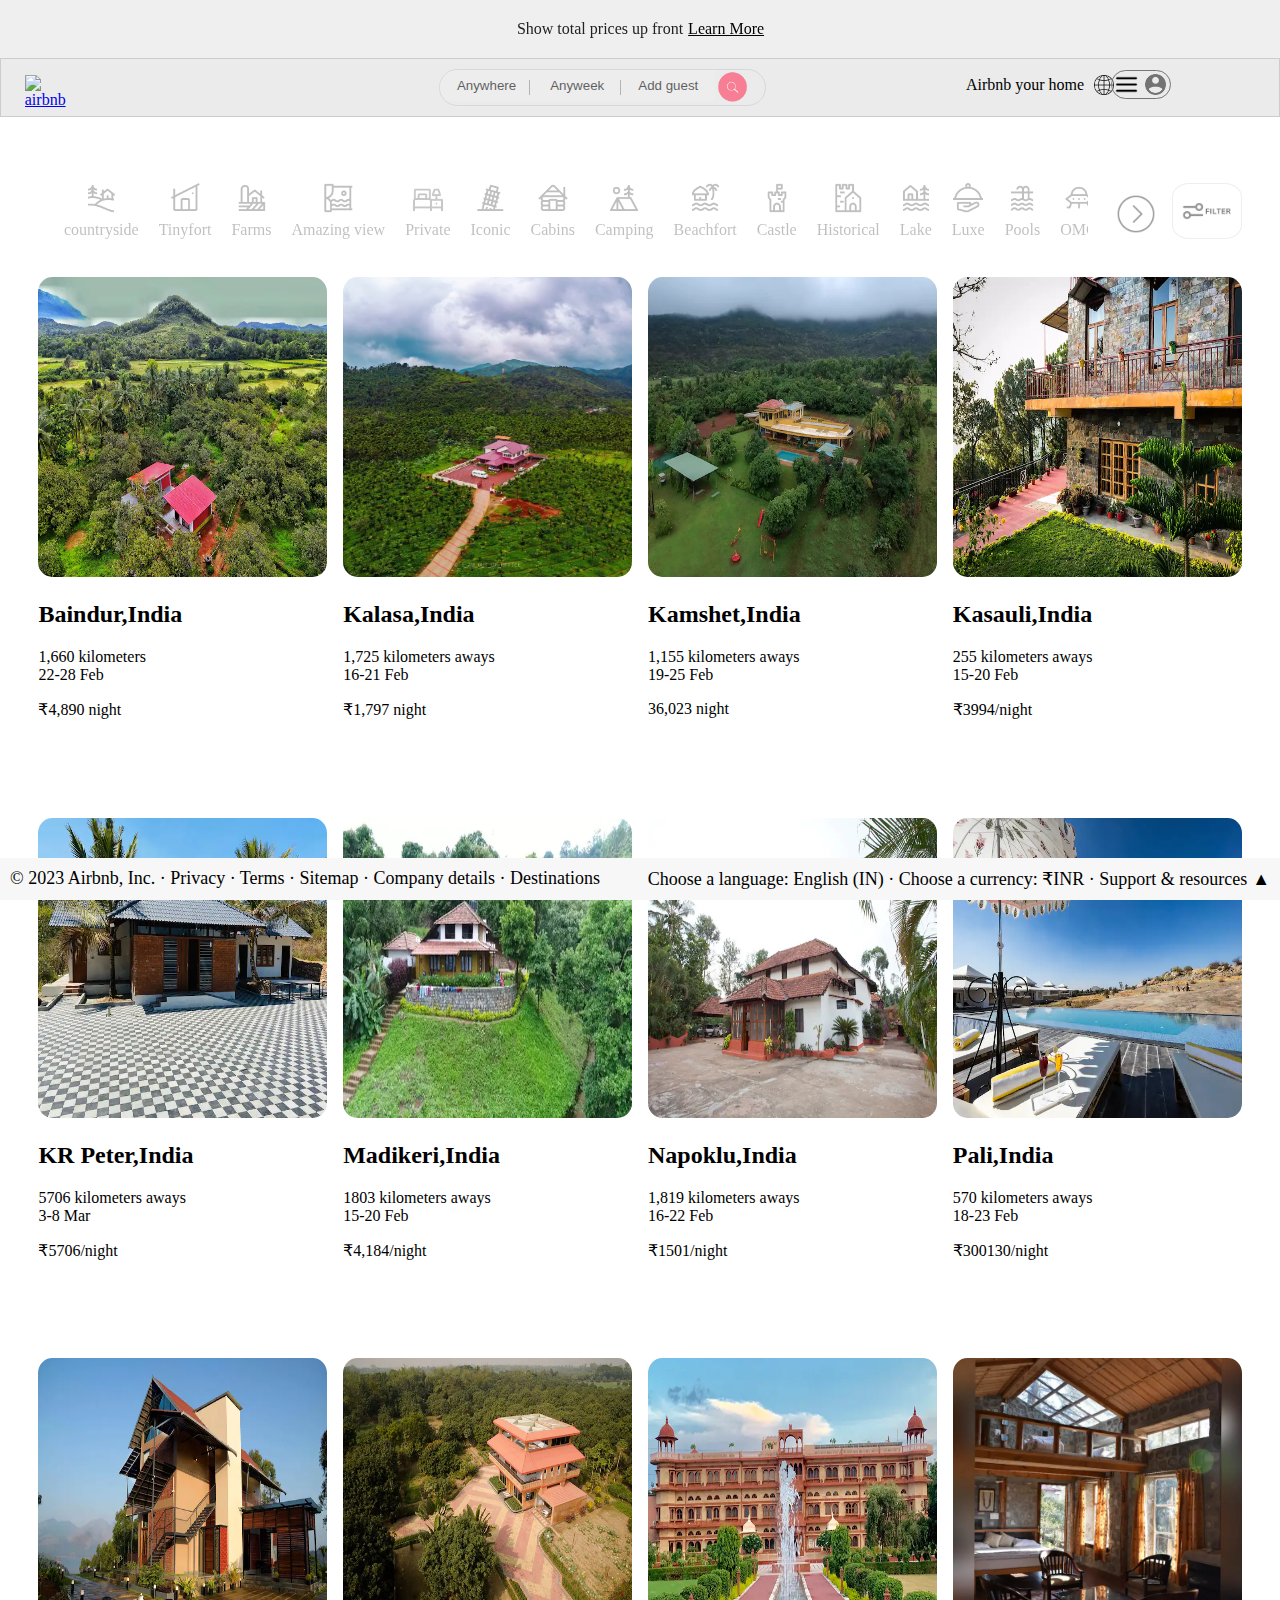
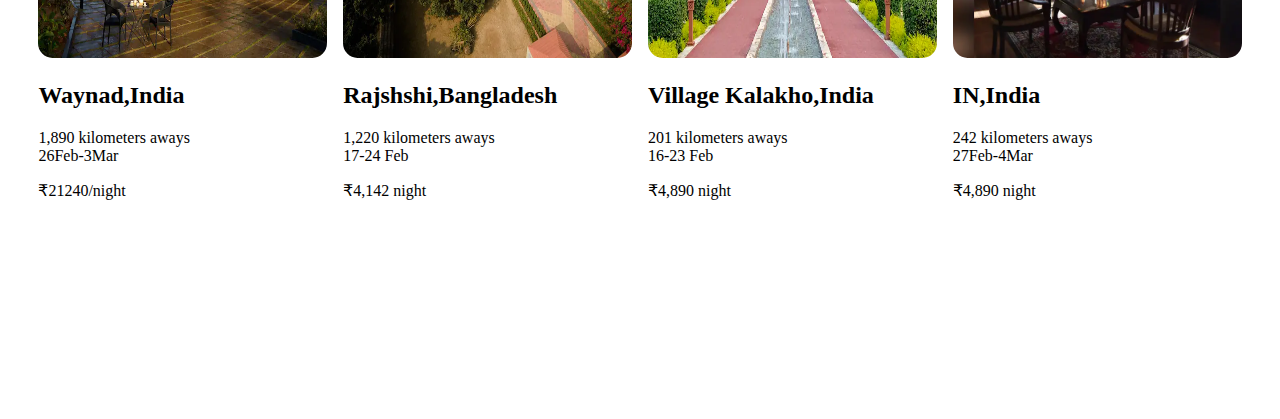
==== index.html @ 366d5430 "airbnb" ====
<!DOCTYPE html>
<html lang="en">
<head>
    <meta charset="UTF-8">
    <meta http-equiv="X-UA-Compatible" content="IE=edge">
    <meta name="viewport" content="width=device-width, initial-scale=1.0">
    <title>Holiday Homes & Apartment Rentals-Airbnb airbnb.co.in</title>
    <link rel="shortcut icon" href="assets/Air.png" type="image/x-icon" />
    <link rel="stylesheet" href="style.css">
    <style>


    </style>
</head>
<body>
    <div class="main">
        <span>Show total prices up front </span> 
        <a href="#">Learn More</a>
      </div>

      <!-- header for large screen -->
      <header class="large-screen" style="margin: 0;">
        <div class="logo">
          <a href="#"><img src="assets/Airbnb.png" alt="airbnb"></a>
        </div>
        <div class="center">
          <div class="curve-border">
            <a><button>Anywhere</button></a>
            <a><button>Anyweek</button></a>
            <a href=""><button>Add guest</button></a>
            <img src="assets/ssearch.png"> 
          </div>
        </div>

        <div class="right">
            <P>Airbnb your home </P>  
            <img id="globe" src="assets/internet.png" alt="Globe icon">
          <div class="icon-group">
                <img src="assets/menu.png" alt="Three horizontal lines icon">
                <img src="assets/accoount..png" alt="Profile icon"> 
            
          </div>
        </div>
       
      </header>

      <!-- header for small screen -->
      <div class="header">
    <header class="mobile-header" style="margin-top: 1%;">
        <div class="header-left">
          <button class="search-btn">
            <img src="assets/search-s.png" alt="Search Icon">
          </button>
          <button class="location-btn" style="text-align: left;">
            Anywhere<br>
            <div class="text">
            Any week .
            Add guest
           </div>
          </button>
        </div>
        <div class="header-right">
          <button class="filter-btn">
           <a href="try.html"> <img src="assets/filter.png" alt="Filter Icon"></a>
          </button>
        </div>
      </header></div>
      <!-- navigation bar  -->
    <div class="nav">
      <div class="navbar-container">
      <div class="navbar-wrapper">
        
          <div class="navbar">
            <div class="navbar-item"><img src="assets/countryside.jpg"><span>countryside</span></div>
            <div class="navbar-item"><img src="assets/tiny.jpg"><span>Tinyfort</span></div>
            <div class="navbar-item"><img src="assets/farms.jpg"><span>Farms</span></div>
            <div class="navbar-item"><img src="assets/amazing.jpg"><span>Amazing view</span></div>
            <div class="navbar-item"><img src="assets/private.jpg"><span>Private</span></div>
            <div class="navbar-item"><img src="assets/iconic.jpg"><span>Iconic</span></div>
            <div class="navbar-item"><img src="assets/cabins.jpg"><span>Cabins</span></div>
            <div class="navbar-item"><img src="assets/campimg.jpg"><span>Camping</span></div>
            <div class="navbar-item"><img src="assets/beachfort.jpg"><span>Beachfort</span></div>
            <div class="navbar-item"><img src="assets/castle.jpg"><span>Castle</span></div>
            <div class="navbar-item"><img src="assets/historical.jpg"><span>Historical</span></div>
            <div class="navbar-item"><img src="assets/lake.jpg"><span>Lake</span></div>
            <div class="navbar-item"><img src="assets/luxe.jpg"><span>Luxe</span></div>
            <div class="navbar-item"><img src="assets/pools.jpg"><span>Pools</span></div>
            <div class="navbar-item"><img src="assets/omg.jpg"><span>OMG</span></div>
            <div class="navbar-item"><img src="assets/trending.jpg"><span>Trending</span></div>
            <div class="navbar-item"><img src="assets/earth.jpg"><span>Earth</span></div>
            <div class="navbar-item"><img src="assets/Domes.jpg"><span>Domes</span></div>
            <div class="navbar-item"><img src="assets/tropical.jpg"><span>Tropical</span></div>
            <div class="navbar-item"><img src="assets/caves.jpg"><span>Caves</span></div>   
          </div>  
        
        </div>
     </div>    
         <div class="border">
            <div class="navbar-button"><img src="assets/next.png"></div>
            <div class="navbar-buttons"><img id="img" src="assets/icons.png"></div>
         </div> 
        
     </div> 
    </div>    
  <!-- Grid -->

  <section id="blocks">
    <div class="flex-container">
      <div class="flex-item">
          <img src="assets/country side/baindur.webp" alt="">
          <h2>Baindur,India</h2>
          <span>1,660 kilometers<br>22-28 Feb</span>
           <p>₹4,890 night</p> 
      </div>
      <div class="flex-item">
          <img src="assets/country side/Kalasa.webp" alt="Kalasa" >  
          <h2>Kalasa,India</h2>
          <span>1,725 kilometers aways<br>16-21 Feb</span>
           <p>₹1,797 night</p> 
      </div>
      <div class="flex-item">
          <img src="assets/country side/Kamshet.webp" alt="Kamshet" > 
          <h2>Kamshet,India</h2>
          <span>1,155 kilometers aways<br>19-25 Feb</span>
           <p>36,023 night</p> 
      </div>
      <div class="flex-item">
          <img src="assets/country side/kasauli.webp" alt="Kasauli" > 
          <h2>Kasauli,India</h2>
          <span>255 kilometers aways<br>15-20 Feb</span>
          <p>₹3994/night</p> 
      </div>
      <div class="flex-item">
          <img src="assets/country side/KR Pete.webp" alt="KR Pete" >
          <h2>KR Peter,India</h2>
          <span>5706 kilometers aways<br>3-8 Mar</span>
           <p>₹5706/night</p>
      </div>
      <div class="flex-item">
          <img src="assets/country side/Madikeri.webp" alt="Madikeri" >  
          <h2>Madikeri,India</h2>
          <span>1803 kilometers aways<br>15-20 Feb</span>
           <p>₹4,184/night</p>   
      </div>
      <div class="flex-item">
          <img src="assets/country side/Napoklu.webp" alt="Napoklu"> 
          <h2>Napoklu,India</h2>
          <span>1,819 kilometers aways<br>16-22 Feb</span>
           <p>₹1501/night</p> 
      </div>
      <div class="flex-item">
          <img src="assets/country side/pali.webp" alt="Pali" >  
          <h2>Pali,India</h2>
          <span>570 kilometers aways<br>18-23 Feb</span>
           <p>₹300130/night</p>
      </div>
      <div class="flex-item">
          <img src="assets/country side/waynad.webp" alt="Waynad" > 
          <h2>Waynad,India</h2>
          <span>1,890 kilometers aways<br>26Feb-3Mar</span>
           <p>₹21240/night</p> 
      </div>
      <div class="flex-item">
          <img src="assets/country side/Rajshahi.webp" alt="Rajshahi" >  
          <h2>Rajshshi,Bangladesh</h2>
          <span>1,220 kilometers aways<br>17-24 Feb</span>
           <p>₹4,142 night</p>
      </div>
      <div class="flex-item">
          <img src="assets/country side/Village Kalakho.webp" alt="Village Kalakho" >  
          <h2>Village Kalakho,India</h2>
          <span>201 kilometers aways<br>16-23 Feb</span>
           <p>₹4,890 night</p> 
      </div>
      <div class="flex-item">
          <img src="assets/country side/in.webp" alt="IN" >  
          <h2>IN,India</h2>
          <span>242 kilometers aways<br>27Feb-4Mar</span>
           <p>₹4,890 night</p> 
      </div>
    </div>
  </section>

  <!-- END GRID -->

  
  <!-- footer for small screen -->
  <footer>
    <div class="icon-container">
      <div class="icon">
        <img src="assets/search.png" alt="Icon 1">
        <p>Explore</p>
      </div>
      <div class="icon">
        <img src="assets/love.png" alt="Icon 2">
        <p>Wishlist</p>
      </div>
      <div class="icon">
        <img src="assets/accoount..png" alt="Icon 3">
        <p>login</p>
      </div>
    </div>
  </footer>
  <!-- footer for big screen -->
  <footer class="big-screen">
    <div class="footer-left">
      © 2023 Airbnb, Inc. · Privacy · Terms · Sitemap · Company details · Destinations
    </div>
    <div class="footer-right">
      Choose a language: English (IN) · Choose a currency: ₹INR · Support & resources <span class="footer-arrow">&#9650;</span>
    </div>
  </footer>
      
      
</body>
</html>
---- style.css ----
body
{
    margin:0px;
}
.main
{  
   background-color:#d6d5d563  ;
   padding: 20px 0px;
   position: relative;
   top:0;
   left:0;
   font-size: 16px;
   text-align: center;
   z-index: 1;
   font-family:CircularStd-Black; 
}   
.main span
{ 
  color: #222222;
  margin: 1px;
}
.main a
{
  color: black;
}
    .header
    {
        margin-top:3%;
        background: white;
        position: sticky;
        top:0;
        padding-bottom:1px;
    }
.mobile-header {
  display: flex;
  justify-content: space-between;
  align-items: center;
  padding: 10px;
  margin: 10%;
  background-color: #ffffff;
  border-radius: 40px;
  box-shadow: 5px 5px 5px 5px rgba(0,0,0,0.5);
  position: sticky;
  top: 0px;

}

.header-left {
  display: flex;
  align-items: left;
 
}

.header-left .text{
    opacity:50%;
}
.header-left button {
  border: none;
  margin-right: 10px;
  font-size: 16px;
  color: #333;
  background-color: transparent;
  cursor: pointer;
}

.header-left .search-btn img {
  width: 20px;
  height: 20px;
}

.header-right button {
  display: flex;
  align-items: center;
  justify-content: center;
  border: none;
  background-color: transparent;
  position: relative;
  cursor: pointer;
  border-radius: 50%; /* add circular border */
  border: 2px solid #ccc; /* add border color */
  width: 30px; /* added width */
  height: 30px; /* added height */
}

.header-right .filter-btn img {
  width: 20px;
  height: 20px;
}

.header-right .filter-btn .filter-badge {
  position: absolute;
  top: -5px;
  right: -5px;
  width: 20px;
  height: 20px;
  font-size: 12px;
  color: white;
  display: flex;
  justify-content: center;
  align-items: center;
}

/* navigation bar */
.nav 
{
    background-color: white;
    position: sticky;
    top: 61px;
    padding-top: 1px;;
}
.navbar-container {
  position: relative;
  overflow: hidden;
  margin:2%;
  
 
  
}
.navbar-item{
    opacity: 50%;
}
.navbar-item:hover
{
    opacity: 100%;
}
.navbar-wrapper {
  position: relative;
  overflow: hidden;
  overflow-x: auto;
  -webkit-overflow-scrolling: touch;
  white-space: nowrap;
}

.navbar {
  display: flex;
  background-color: #ffffff;
  position: sticky;
  top:10px;
 
}

.navbar-item {
  display: flex;
  flex-direction: column;
  align-items: center;
  margin-right: 20px;
}

.navbar-item:last-child {
  margin-right: 0;
}

.navbar-item img {
  width: 30px;
  height: 30px;
}

.navbar-item span {
  margin-top: 8px;
}


.navbar-container:hover .navbar {
  transform: translateX(-40px);
}

/* Hide scrollbar */
::-webkit-scrollbar {
  display: none;
}

/* header for large screen */
.large-screen
{
    
    display: flex;
    flex-direction: row;
    border:  1px solid #ccc;
    padding: 1px;
    background: rgb(235, 235, 235);
    position:sticky;
    top:0px;
    z-index: 1;
    overflow: hidden;
    
}
.center
{
    opacity: 60%;
    
}
.center:hover
{
    opacity: 100%;
}

.logo img
{
  margin: 10% 40%;
  width: 100px;
  margin-top: 15px;
 
}

.center 
{
  align-items: center;
  display: flex;
  margin-left:380px;
  justify-content: center;
  overflow: hidden;
}


.curve-border   /*the header middle group button's section*/
{
border-radius: 50px;
border:  1px solid #ccc;
padding-right: 10px;
display: flex;
width: 315px;
height: 35px;
position: relative;
overflow: hidden;
}
.curve-border button  /*the header middle group button*/
{
border:none;
padding:8px 17px;
cursor: pointer;
}
/* pseudo */

/*we've added two pseudo-elements to the .button-group element using the ::before and ::after selectors. 
  We've positioned the pseudo-elements using position: absolute,
  and set their top and bottom values to match the padding of the button group.
  We've used the left property to position the first pseudo-element between the first and second buttons, 
  and the second pseudo-element between the second and third buttons .
  We've set the width property of both pseudo-elements to 1px to create vertical lines, 
  and we've given them a background-color of black to make them visible. */

.curve-border::before,
.curve-border::after {
  content: "";
  position: absolute;
  top: 10px;
  bottom: 10px;
  width: 1px;
  background-color: black;
}

.curve-border::before {
   left: calc(26% + 5px); /* using the calc() function to calculate the correct position */
  opacity: 40%;
}

.curve-border::after {
  left: calc(54% + 5px);
  opacity: 40%;
}
/*end  pseudo */
.curve-border img
{
width: 35px;
margin: px ;
cursor: pointer;
}

.right  /* the right side buttons iin the header*/
{
display: flex;
}
 .right p
{
 text-decoration: none;
 margin-left: 200px;
 cursor: pointer;
} 


.right #globe
{
width: 20px;
height:20px;
cursor: pointer;
margin-left: 10px;
margin-top: 15px;
}

.right .icon-group 
{
display: flex;
align-items: center;
border: 1px groove #777676;
border-radius:40px;
margin-top: 10px ;
margin-left: 27%;
cursor: pointer;
position:absolute;
}

 
.icon-group img
{
width:25px; 
padding: 1px 2px;

}
/* grid vs flex base styles */


.flex-container {
  display: flex;
  flex-wrap: wrap;
  justify-content: space-between;
  margin: 3%;
}
.flex-item {
  flex-basis: 24%;
  height: 300px;
  margin-bottom: 20%;

}

.flex-item img
{
    width:100%;
    height:100%;
    border-radius: 5%;
}


/* footer */
.big-screen {
    background-color: #f7f7f7;
    display: flex;
    justify-content: space-between;
    padding: 10px;
    margin:0px 0px;
    font-size: 18px;
    position:sticky;
    bottom: 0;
    border:  1px  #ccc;
  }
  
  .footer-left {
    margin-right: 10px;
  }
  
  .footer-right {
    display: flex;
    align-items: center;
  }
  
  .footer-arrow {
    margin-left: 5px;
    cursor: pointer;
  }

  /* small footer */
 
 
  

  /* responsive */
@media only screen and (min-width: 744px) 

{
   .mobile-header
   {
    display: none;;
   }

 
    .navbar-container 
    {
        margin-left: 5%;
        margin-right:15%;
        opacity: 50%;
    }
    .navbar
        {
                display: flex;
                transition: transform 0.3s ease-out; 
        }

        .navbar-overlay
         {
                position: absolute;
                top: 0;
                right: -2px;
                width: 20px;
                height: 100%;
                background: linear-gradient(to right, transparent, white);
         } 
        
         .navbar-button
            {
       
            display:flow-root;
            position: sticky;
            float:right;
            margin:1%;
            margin-top: -6%;
            margin-right: 3%;
            }

            .navbar-button img 
            {
                width:30%;
                height:100%;
            }
            .navbar-buttons
           {
            position: sticky;
            float:right;
            margin-top: 1%;
            margin-right: -1%;
            position: absolute;
           }
            #img 
           {
            width:5%;
            height:100%;
            padding:8px;
            margin-top: -9%;
            padding-top:.1%;
            padding-bottom: .1%;
            padding-left:-3%;
            padding-right: -2%;
            border-radius: 35%;
            border:1px groove;
            float: right;
        } 

        footer {
            background-color: #f2f2f2;
            padding: 20px;
            position: sticky;
            bottom: 0;
          }
          
          .icon-container {
            display: flex;
            justify-content: center;
          }
          
          .icon {
            display: flex;
            flex-direction: column;
            align-items: center;
            margin: 0 20px;
          }
          
          .icon img {
            width: 30px;
            height: 30px;
            opacity: 0.5;
            transition: opacity 0.3s ease;
          }
          
          .icon:hover img {
            opacity: 1;
          }
          
          .icon p {
            margin-top: 10px;
            text-align: center;
          }
            /*  */
          
       }

       @media only screen and (max-width: 946px) 
        {
           
            
          
            .navbar-button
            {
       
            display:flow-root;
            position: sticky;
            float:right;
            margin:1%;
            margin-top: 6%;
            margin-right: 2%;
            align-items:center;
            }

            .navbar-button img 
            {
                width:30%;
                height:100%;
                position: absolute;
            }
            .navbar-buttons
           {
            position: sticky;
            float:right;
            margin-top: 1%;
            margin-right: -1%;
            position: absolute;
            align-items:center;
           }
            #img 
           {
            width:5%;
            height:100%;
            padding:8px;
            margin-top: -9%;
            padding-top:.1%;
            padding-bottom: .1%;
            padding-left:-3%;
            padding-right: -2%;
            border-radius: 35%;
            border:1px groove;
            float: right;
        } 
           /* .small-screen
           {
            display: none;
           } */

        }
            @media only screen and (max-width: 743px) 
            {
                .navbar-button img
                {
                    display:none;
                }
                .navbar-buttons img
                {
                    display:none;
                }
                .large-screen
                    {
                        display:none;
                    }

                
            }
            
            /*  */

            @media only screen and (max-width: 1128px) 
        {
            .navbar-button
            {
       
            display:flow-root;
            position: sticky;
            float:right;
            margin-top: -7.5%;
            margin-right: 5%;
            position:relative;
            align-items:center;
            }

            .navbar-button img 
            {
                width:40%;
                height:100%;
            }
           
           .navbar-buttons
           {
            position: sticky;
            float:right;
            margin-top: 1%;
            margin-right: 3%;
           
           }

           #img 
           {
            width:5%;
            height:100%;
            padding:8px;
            padding-top:.1%;
            padding-bottom: .1%;
            padding-left:-1%;
            padding-right: -2%;
            border-radius: 25%;
            border:1px groove;
            position: relative;
        }
        .icon-container
        {
          display:none;
        }

       

     
    }
    @media only screen and (max-width: 1400px) 
        {
            .navbar-button
            {
       
            display:flow-root;
            position: sticky;
            float:right;
            margin-top: -5.5%;
            margin-right: 5%;
            position:relative;
            }

            .navbar-button img 
            {
                width:40%;
                height:100%;
            }
           
           .navbar-buttons
           {
            position: sticky;
            float:right;
            margin-top: 1%;
            margin-right: 3%;
           
           }

           #img 
           {
            width:5%;
            height:100%;
            padding:8px;
            padding-top:.1%;
            padding-bottom: .1%;
            padding-left:-1%;
            padding-right: -2%;
            border-radius: 25%;
            border:1px groove;
            position: relative;
        }
        .icon-container
        {
          display:none;
        }
      
    }
        
    @media only screen and (max-width: 1128px) 
{

    .center
{
  align-items: center;
  margin-left: 25%;
}

.right p
{
  margin-left:40px;
}

.right #globe
{
  margin: left 1px;;
}
.right .icon-group
{
  margin-left: 21%;
}


  .flex-container {
    flex-wrap: wrap;
    justify-content: space-between;
  }

  .flex-item {
    flex-basis: 32%;
    margin-bottom: 17%;
  }
  .icon-container
  {
    display:none;
  }
}





@media only screen and (max-width: 743px) 

{
  
    .flex-container {
    flex-wrap: nowrap;
  } 
  .flex-item {
    flex-basis: 51%;
    
   }  

   .big-screen
   {
    display: none;
   }
   
}


@media only screen and (max-width: 946px) 
{

    .large-screen .center
   {
   
  align-items: center;
  display: flex;
  margin-left:50px;
  justify-content: center;
  overflow: hidden;
  
   }
   
   .curve-border  /*the header middle group button's section*/
   {
    padding-right: 5px;
    width:300px;
    
   }
   .curve-border button  /*the header middle group button*/
        {
        border:none;
        padding:8px 15px;
        cursor: pointer;font-size: 12px;
        }

.right  /* the right side buttons iin the header*/
    {
    display: flex;
    }
 .right p
    {
    text-decoration: none;
    margin-left: 10px;

    } 




.right .icon-group 
    {
    display: flex;
    align-items: center;
    border: 1px groove #777676;
    border-radius:40px;
    margin-top: 10px ;
    margin-left: 23%;
    cursor: pointer;
    position:absolute;
    }

 
.icon-group img
    {
    width:25px; 
    padding: 1px 2px;

    }


  
  .flex-container
 {
    flex-wrap: wrap;
    justify-content: space-between;
  }

  .flex-item {
    flex-basis: 46.9%;
    margin-bottom: 30%;

  }
  .icon-container
  {
    display:none;
  }
}
@media only screen and (min-width: 946px) 
{

 .mobile-header
 {
    display:none;
 }
}

@media only screen and (max-width: 550px) {
    .main
    {
      display: none;
    }
    
    #block
    {
        padding-bottom: 5px;
    }
    .flex-container {
      flex-direction: column;
     bottom: 5%;
      font-size: 25px;
    }
  
    .large-screen
    {
      display: none;
    }
    .flex-container {
      flex-direction: column;
    }
  
    .flex-item {
      flex-basis: 100%;
    }
    .flex-item {
      flex-basis: 50%;
      padding-bottom: 5px;
    }
     .big-screen
    {
        display: none;
    }

    footer {
        background-color: #f2f2f2;
        padding: 20px;
        position: sticky;
        bottom: 0;
      }
      
      .icon-container {
        display: flex;
        justify-content: center;
      }
      
      .icon {
        display: flex;
        flex-direction: column;
        align-items: center;
        margin: 0 20px;
      }
      
      .icon img {
        width: 30px;
        height: 30px;
        opacity: 0.5;
        transition: opacity 0.3s ease;
      }
      
      .icon:hover img {
        opacity: 1;
      }
      
      .icon p {
        margin-top: 10px;
        text-align: center;
      }
      
}
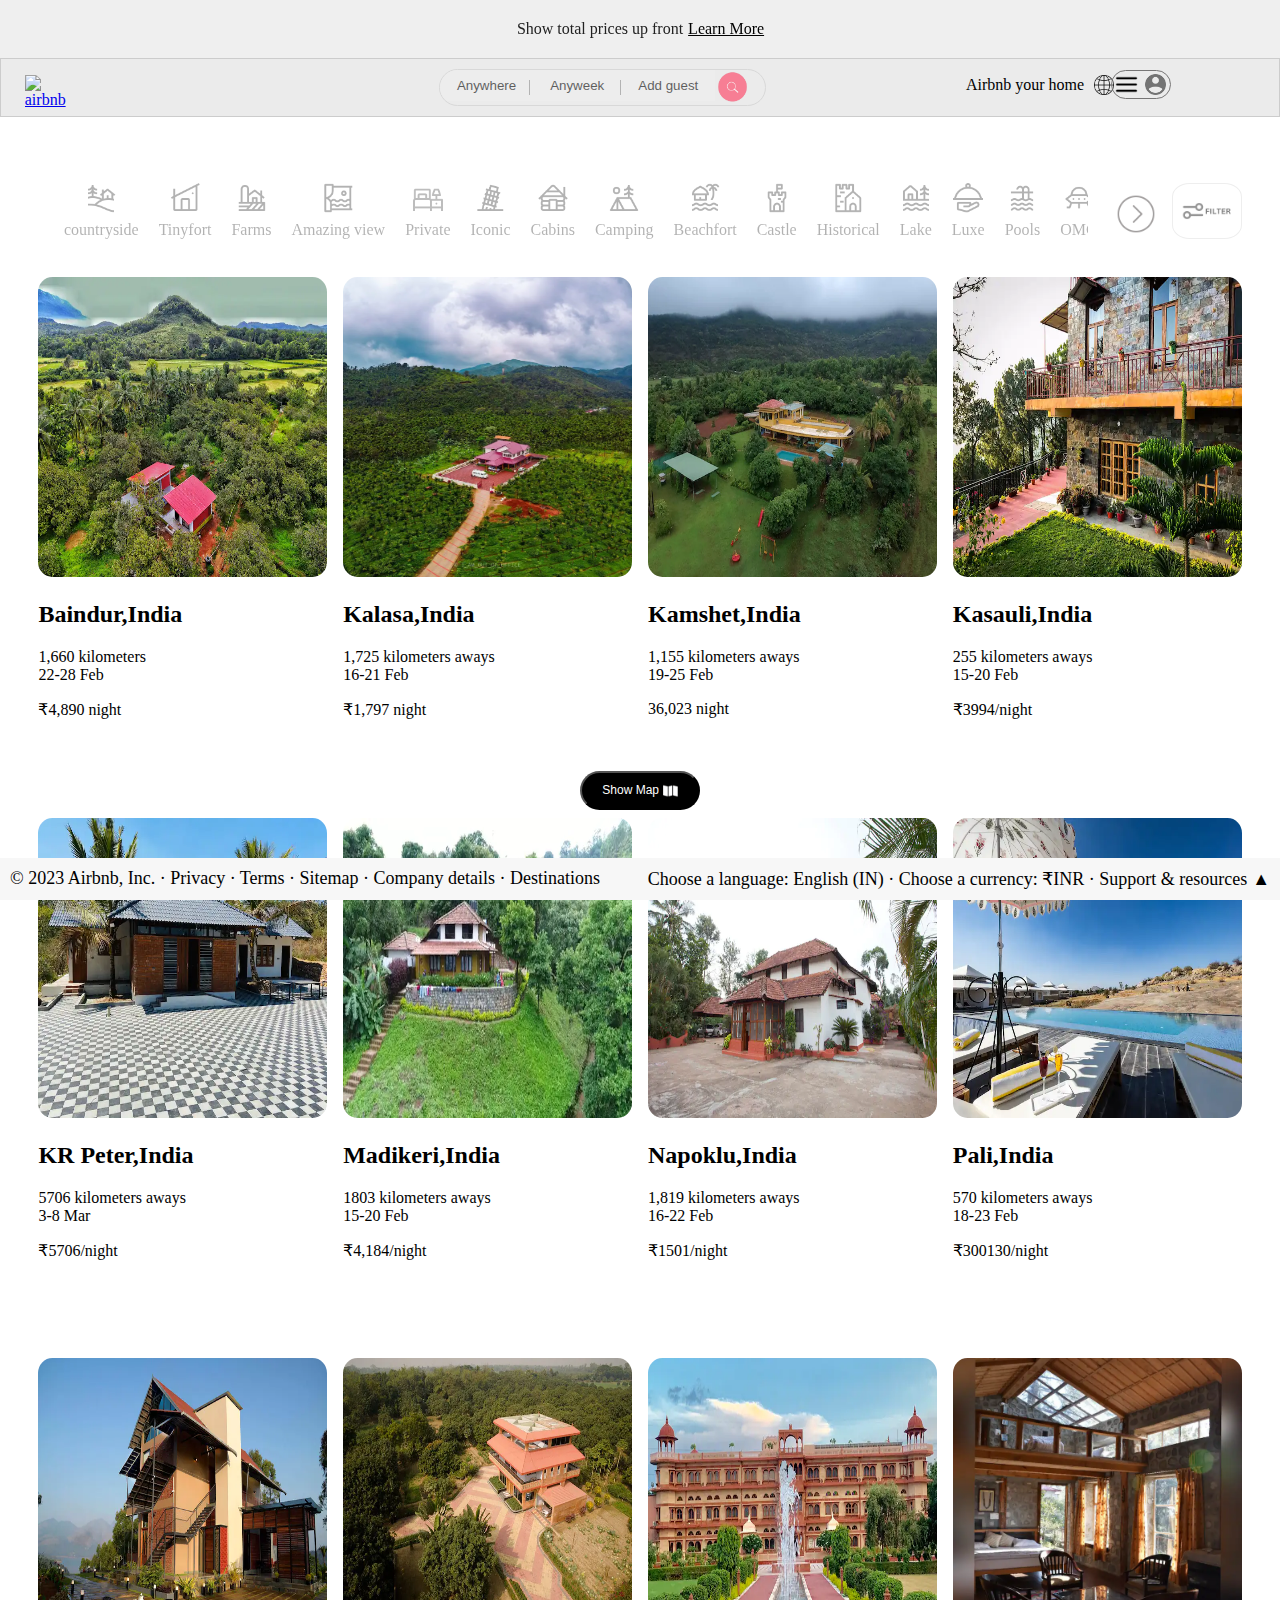
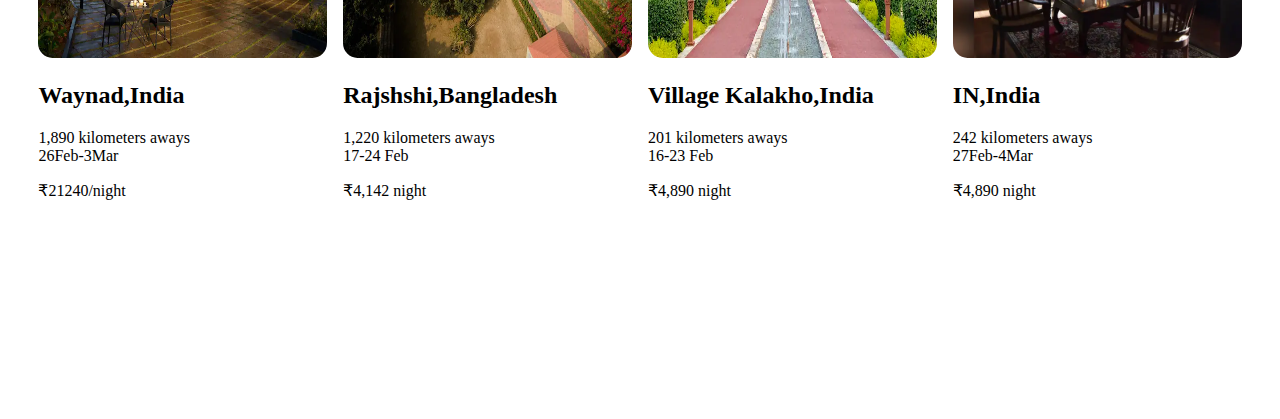
==== commit b86b3f15: "map button added" ====
--- a/index.html
+++ b/index.html
@@ -7,6 +7,7 @@
     <title>Holiday Homes & Apartment Rentals-Airbnb airbnb.co.in</title>
     <link rel="shortcut icon" href="assets/Air.png" type="image/x-icon" />
     <link rel="stylesheet" href="style.css">
+    <link href="https://fonts.cdnfonts.com/css/circular-std" rel="stylesheet">
     <style>
 
 
@@ -183,6 +184,10 @@
 
   <!-- END GRID -->
 
+  <button id="map-button">
+    <span>Show Map</span>
+    <img id="map-icon" src="assets/map.png" alt="Map Icon">
+</button>
   
   <!-- footer for small screen -->
   <footer>
--- a/style.css
+++ b/style.css
@@ -1,6 +1,7 @@
 body
 {
     margin:0px;
+    /* font-family: ; */
 }
 .main
 {  
@@ -117,7 +118,7 @@
   
 }
 .navbar-item{
-    opacity: 50%;
+    opacity: 60%;
 }
 .navbar-item:hover
 {
@@ -639,6 +640,28 @@
         {
           display:none;
         }
+
+        #map-button {
+			position: fixed;
+			bottom: 10%;
+			left: 50%;
+			transform: translateX(-50%);
+			background-color: black;
+			color: #fff;
+			padding: 10px;
+			border-radius: 50px;
+			font-size: 12px;
+			cursor: pointer;
+            width: 120px;
+			max-width: 90%;
+		}
+		#map-icon {
+			display: inline-block;
+			vertical-align: middle;
+			margin-left: 1px;
+		    width: 15%;
+			height: 25%;
+		}
       
     }
         
@@ -831,7 +854,7 @@
 
     footer {
         background-color: #f2f2f2;
-        padding: 20px;
+        padding: 10px;
         position: sticky;
         bottom: 0;
       }
@@ -863,5 +886,33 @@
         margin-top: 10px;
         text-align: center;
       }
+
+      .footer.hidden {
+        transform: translateY(100%);
+      }
+
+      /* button */
+
+      #map-button {
+        position: fixed;
+        bottom: 15%;
+        left: 50%;
+        transform: translateX(-50%);
+        background-color: black;
+        color: #fff;
+        padding: 10px;
+        border-radius: 50px;
+        font-size: 12px;
+        cursor: pointer;
+        width: 120px;
+        max-width: 90%;
+    }
+    #map-icon {
+        display: inline-block;
+        vertical-align: middle;
+        margin-left: 1px;
+        width: 15%;
+        height: 25%;
+    }
       
 }